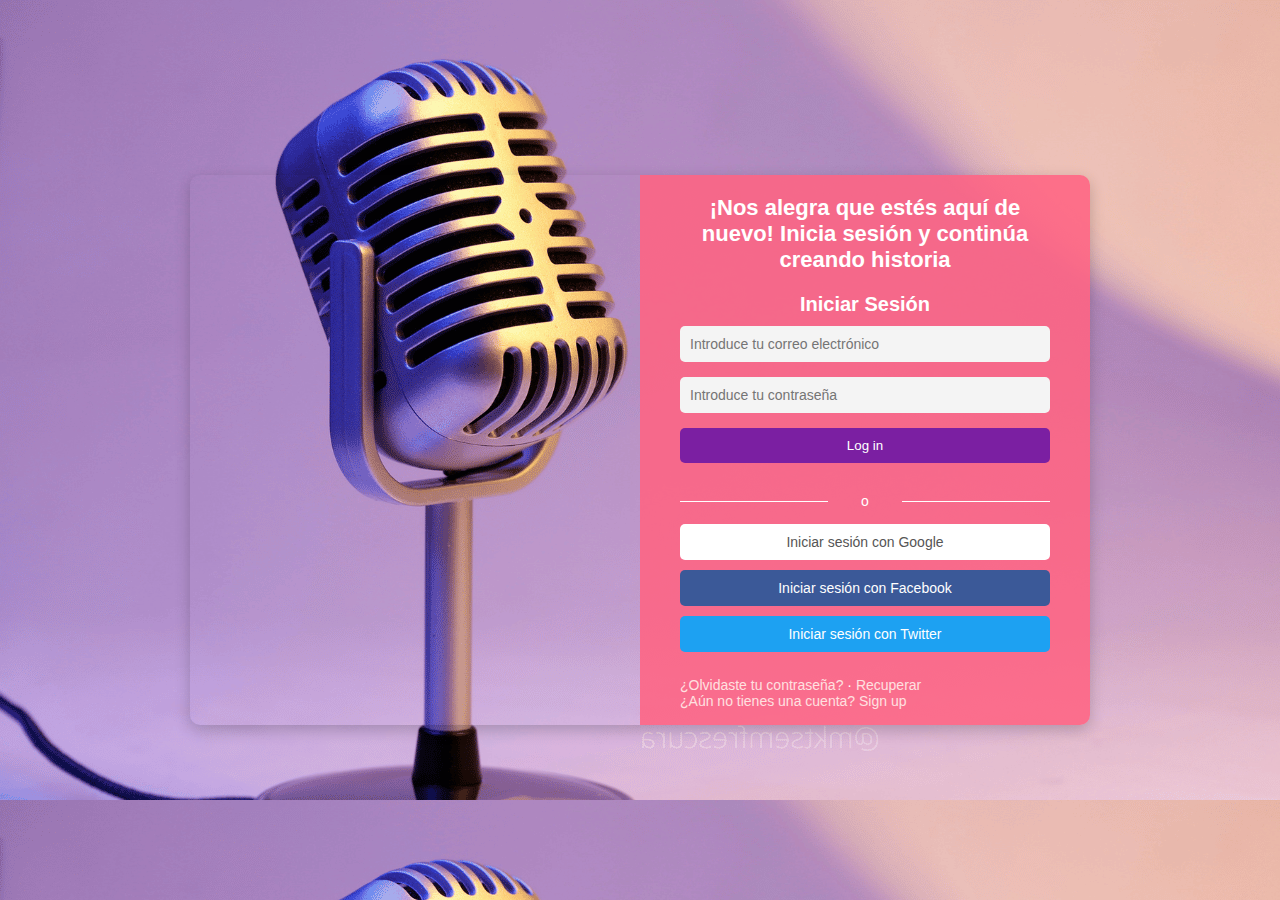
==== RadioClick/login.html @ 771921fb "5" ====
<!DOCTYPE html>
<html lang="es">
<head>
    <meta charset="UTF-8">
    <meta name="viewport" content="width=device-width, initial-scale=1.0">
    <title>Iniciar Sesión</title>
    <link rel="stylesheet" href="./css/login.css">
</head>
<body>
    <div class="container">
        <!-- Sección izquierda con la imagen del micrófono -->
        <div class="left">
            <img src="./img/flogin.png" alt="">
        </div>

        <!-- Sección derecha con el formulario de inicio de sesión -->
        <div class="right">
            <h2>¡Nos alegra que estés aquí de nuevo! Inicia sesión y continúa creando historia</h2>
            <form action="#">
                <h3>Iniciar Sesión</h3>
                <input type="email" placeholder="Introduce tu correo electrónico" required>
                <input type="password" placeholder="Introduce tu contraseña" required>
                <button type="submit">Log in</button>
                <div class="divider">o</div>
                <button class="social google">Iniciar sesión con Google</button>
                <button class="social facebook">Iniciar sesión con Facebook</button>
                <button class="social twitter">Iniciar sesión con Twitter</button>
            </form>
            <div class="links">
                <a href="#">¿Olvidaste tu contraseña?</a> ·
                <a href="#">Recuperar</a>
                <br>
                <a href="#">¿Aún no tienes una cuenta?</a> <a href="./singup.html">Sign up</a>
            </div>
        </div>
    </div>
</body>
</html>
---- RadioClick/css/login.css ----
* {
    margin: 0;
    padding: 0;
    box-sizing: border-box;
    font-family: Arial, sans-serif;
}

body {
    background-image: url(./flogin.png);
    display: flex;
    justify-content: center;
    align-items: center;
    height: 100vh;
}

.container {
    display: flex;
    width: 900px;
    height: 550px;
    box-shadow: 0 5px 15px rgba(0, 0, 0, 0.2);
    border-radius: 10px;
    overflow: hidden;
}

.left img {
    max-width: 100%;
    height: auto;
}

.right {
    flex: 1.5;
    background-color: #ff6382de;
    padding: 40px;
    color: white;
    margin-left: 450px;
    margin-top: -20px;
}

.right h2 {
    margin-bottom: 20px;
    font-size: 22px;
    font-weight: bold;
    text-align: center;
}

form {
    display: flex;
    flex-direction: column;
}

form h3 {
    text-align: center;
    margin-bottom: 10px;
    font-size: 20px;
}

input[type="email"], input[type="password"] {
    margin-bottom: 15px;
    padding: 10px;
    border: none;
    border-radius: 5px;
    background-color: #f4f4f4;
    font-size: 14px;
    color: #555;
}

button[type="submit"] {
    background-color: #7B1FA2;
    color: white;
    padding: 10px;
    border: none;
    border-radius: 5px;
    cursor: pointer;
    margin-bottom: 15px;
}

button[type="submit"]:hover {
    background-color: #6a1b9a;
}

.divider {
    text-align: center;
    margin: 15px 0;
    font-size: 14px;
    position: relative;
    color: white;
}

.divider::before, .divider::after {
    content: '';
    height: 1px;
    background-color: white;
    position: absolute;
    width: 40%;
    top: 50%;
}

.divider::before {
    left: 0;
}

.divider::after {
    right: 0;
}

.social {
    background-color: #f4f4f4;
    color: #555;
    padding: 10px;
    border: none;
    border-radius: 5px;
    cursor: pointer;
    margin-bottom: 10px;
    font-size: 14px;
    display: flex;
    justify-content: center;
    align-items: center;
}

.social:hover {
    background-color: #e0e0e0;
}

.social.google {
    background-color: white;
    color: #555;
}

.social.facebook {
    background-color: #3b5998;
    color: white;
}

.social.twitter {
    background-color: #1da1f2;
    color: white;
}

.links {
    margin-top: 15px;
    font-size: 14px;
}

.links a {
    color: #ffe0e0;
    text-decoration: none;
}

.links a:hover {
    text-decoration: underline;
}
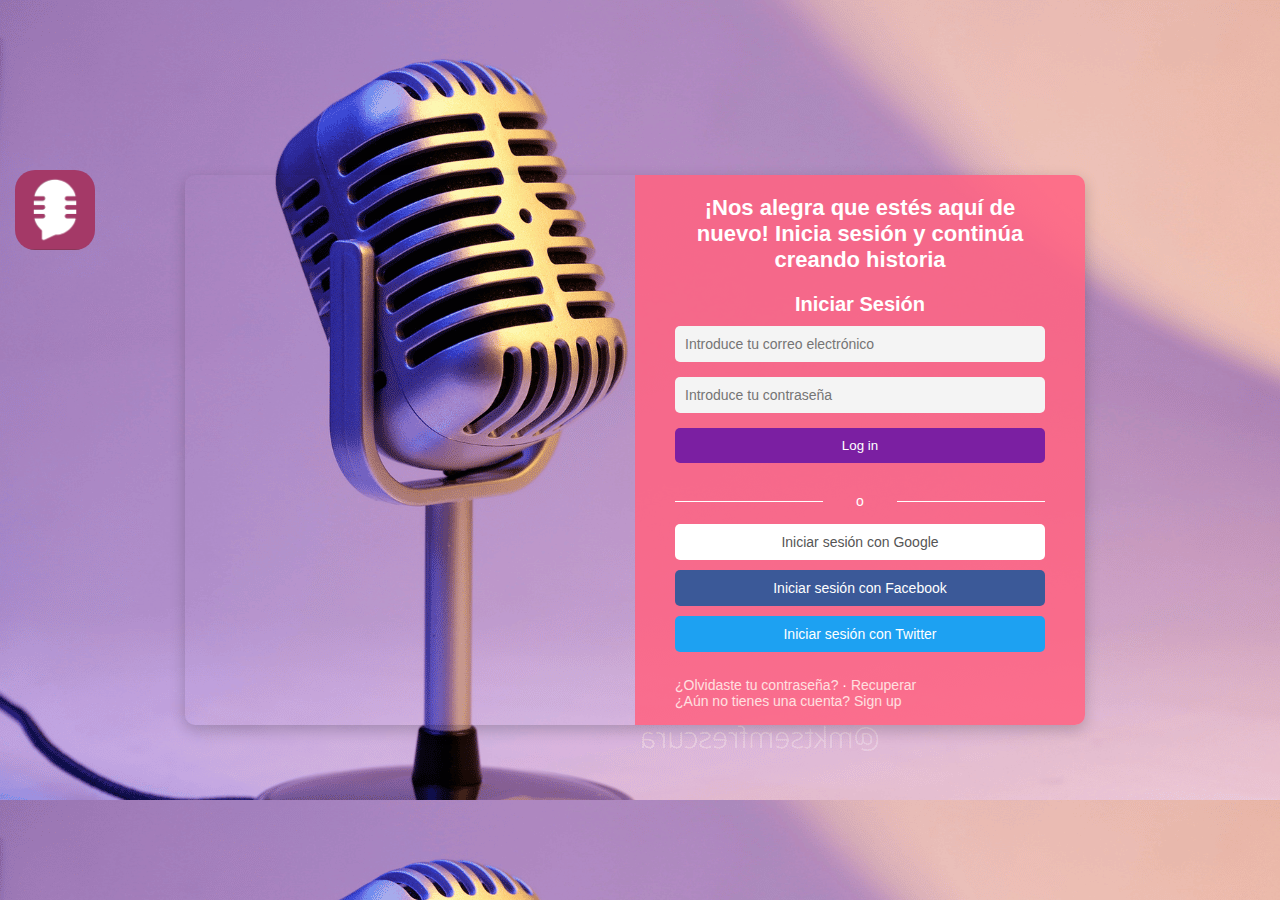
==== commit d1a7eed6: "6" ====
--- a/RadioClick/login.html
+++ b/RadioClick/login.html
@@ -7,6 +7,9 @@
     <link rel="stylesheet" href="./css/login.css">
 </head>
 <body>
+    <div class="logo-container">
+        <a href="./index.html"><img src="./img/logo.png" alt="Logo de RadioClick" class="logo-img"></a>
+    <div>
     <div class="container">
         <!-- Sección izquierda con la imagen del micrófono -->
         <div class="left">
--- a/RadioClick/css/login.css
+++ b/RadioClick/css/login.css
@@ -11,6 +11,21 @@
     justify-content: center;
     align-items: center;
     height: 100vh;
+}
+/*LOGO DE LA PAGINA */
+.logo-container {
+    display: flex;
+    width: 100%;
+    justify-content: flex-start; /* Mantiene el logo a la izquierda */
+}
+.logo-img {
+    width: 80px; /* Ajusta el tamaño del logo */
+    height: 80px;
+    margin-right: 90px;
+    margin-left: 15px;
+    margin-top: -5px;
+    border-radius: 20px;
+    
 }
 
 .container {
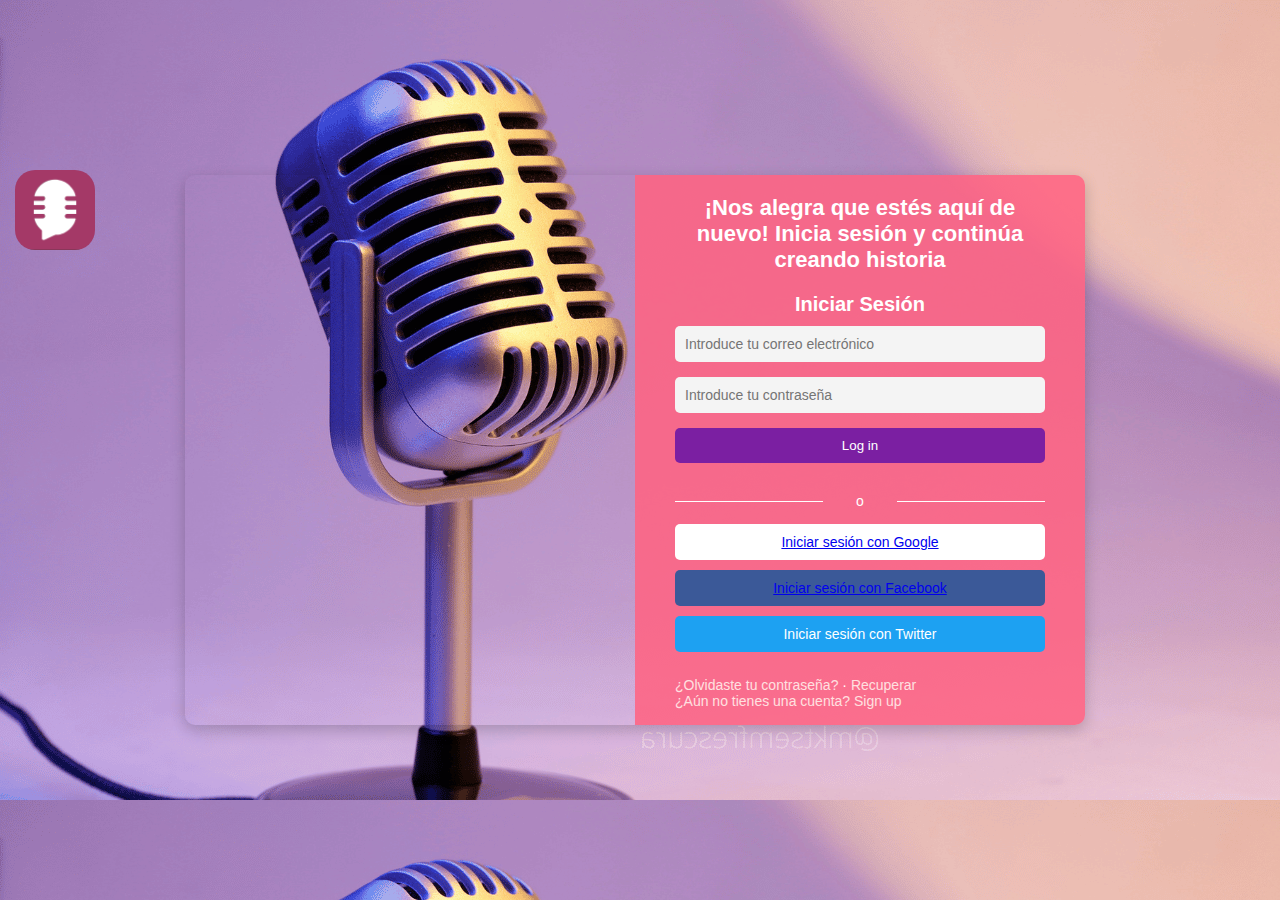
==== commit 5b0caab5: "7" ====
--- a/RadioClick/login.html
+++ b/RadioClick/login.html
@@ -5,6 +5,7 @@
     <meta name="viewport" content="width=device-width, initial-scale=1.0">
     <title>Iniciar Sesión</title>
     <link rel="stylesheet" href="./css/login.css">
+    <link rel="stylesheet" href="./css/mediaquerys.css">
 </head>
 <body>
     <div class="logo-container">
@@ -25,9 +26,9 @@
                 <input type="password" placeholder="Introduce tu contraseña" required>
                 <button type="submit">Log in</button>
                 <div class="divider">o</div>
-                <button class="social google">Iniciar sesión con Google</button>
-                <button class="social facebook">Iniciar sesión con Facebook</button>
-                <button class="social twitter">Iniciar sesión con Twitter</button>
+                <button class="social google"><a href="https://www.google.com/">Iniciar sesión con Google</a></button>
+                <button class="social facebook"><a href="https://www.facebook.com/">Iniciar sesión con Facebook</a></button>
+                <button class="social twitter"><a href="https://www.twitter.com/"></a>Iniciar sesión con Twitter</button>
             </form>
             <div class="links">
                 <a href="#">¿Olvidaste tu contraseña?</a> ·
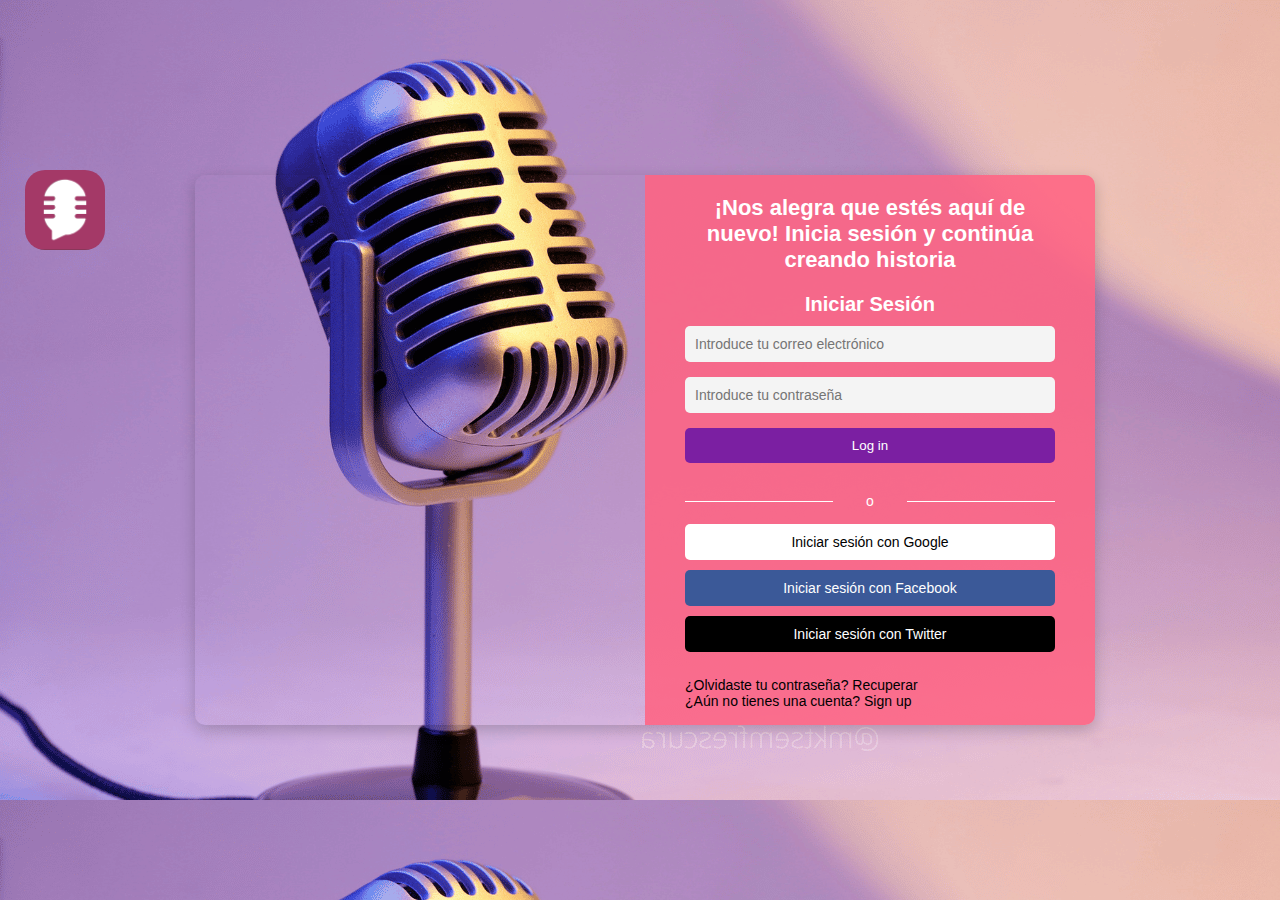
==== commit 541dffdf: "8" ====
--- a/RadioClick/login.html
+++ b/RadioClick/login.html
@@ -28,10 +28,10 @@
                 <div class="divider">o</div>
                 <button class="social google"><a href="https://www.google.com/">Iniciar sesión con Google</a></button>
                 <button class="social facebook"><a href="https://www.facebook.com/">Iniciar sesión con Facebook</a></button>
-                <button class="social twitter"><a href="https://www.twitter.com/"></a>Iniciar sesión con Twitter</button>
+                <button class="social twitter"><a href="https://www.twitter.com/">Iniciar sesión con Twitter</a></button>
             </form>
             <div class="links">
-                <a href="#">¿Olvidaste tu contraseña?</a> ·
+                <a href="#">¿Olvidaste tu contraseña?</a> 
                 <a href="#">Recuperar</a>
                 <br>
                 <a href="#">¿Aún no tienes una cuenta?</a> <a href="./singup.html">Sign up</a>
--- a/RadioClick/css/login.css
+++ b/RadioClick/css/login.css
@@ -138,16 +138,27 @@
 
 .social.google {
     background-color: white;
-    color: #555;
+    
+    
+}
+.social.google a{
+    text-decoration: none;
+    color: #000;
 }
 
 .social.facebook {
     background-color: #3b5998;
+}
+.social.facebook a{
+    text-decoration: none;
     color: white;
 }
 
 .social.twitter {
-    background-color: #1da1f2;
+    background-color: #000;
+}
+.social.twitter a{
+    text-decoration: none;
     color: white;
 }
 
@@ -157,7 +168,7 @@
 }
 
 .links a {
-    color: #ffe0e0;
+    color: #000;
     text-decoration: none;
 }
 
--- a/RadioClick/css/mediaquerys.css
+++ b/RadioClick/css/mediaquerys.css
@@ -0,0 +1,46 @@
+/* Estilos por defecto para pantallas grandes (computadoras de escritorio) */
+body {
+    font-size: 18px;
+    margin: 0;
+    padding: 0;
+}
+
+/* Para computadoras portátiles (laptops) */
+@media screen and (max-width: 1440px) {
+    body {
+        font-size: 17px;
+        padding: 10px;
+    }
+}
+
+/* Para tablets (modo horizontal y vertical) */
+@media screen and (max-width: 1024px) {
+    body {
+        font-size: 16px;
+        padding: 15px;
+    }
+}
+
+/* Para tablets más pequeñas y teléfonos grandes */
+@media screen and (max-width: 768px) {
+    body {
+        font-size: 15px;
+        padding: 10px;
+    }
+}
+
+/* Para teléfonos inteligentes (modo vertical) */
+@media screen and (max-width: 480px) {
+    body {
+        font-size: 14px;
+        padding: 5px;
+    }
+}
+
+/* Para teléfonos muy pequeños (menos de 320px de ancho) */
+@media screen and (max-width: 320px) {
+    body {
+        font-size: 12px;
+        padding: 2px;
+    }
+}
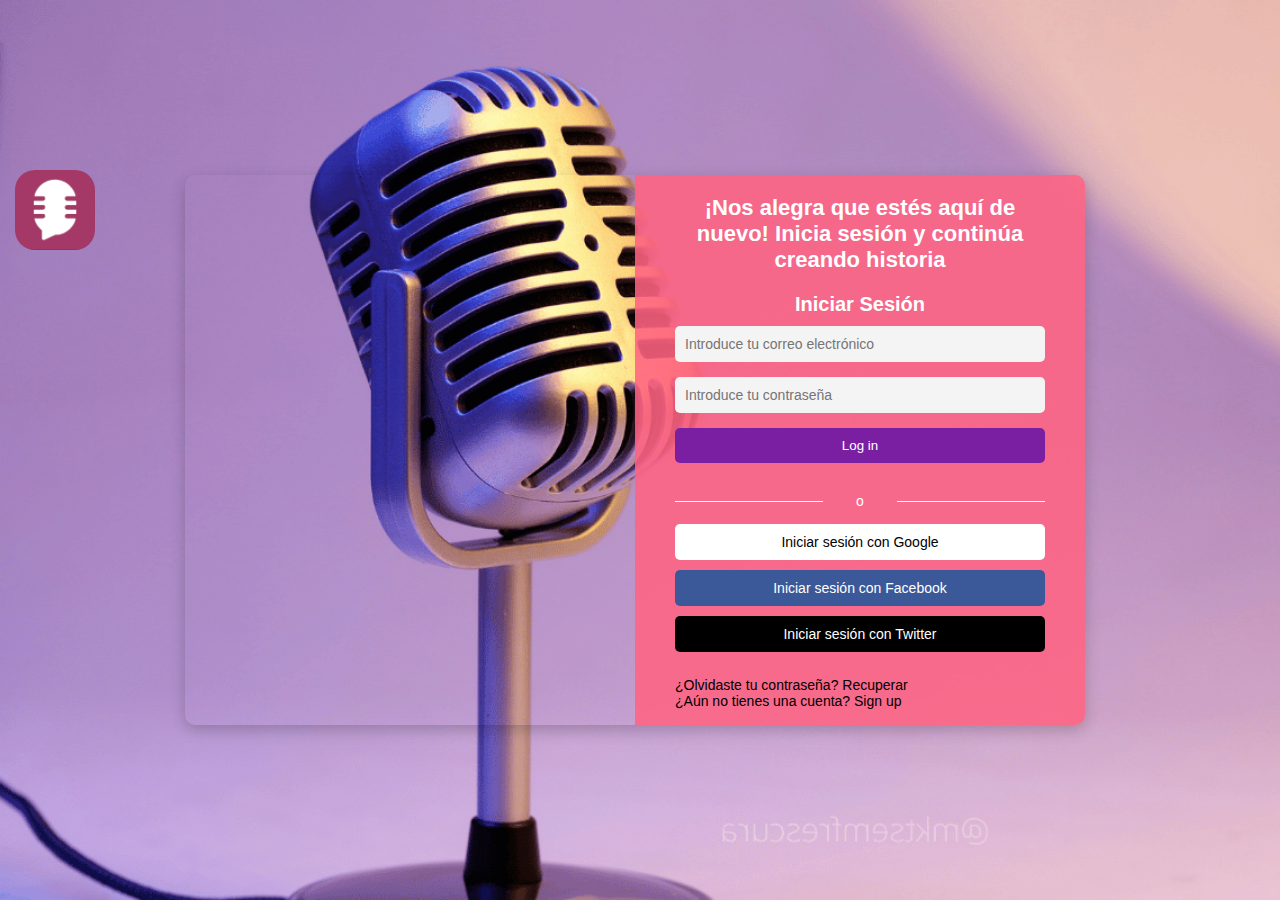
==== commit b5a85fed: "9" ====
--- a/RadioClick/login.html
+++ b/RadioClick/login.html
@@ -5,7 +5,7 @@
     <meta name="viewport" content="width=device-width, initial-scale=1.0">
     <title>Iniciar Sesión</title>
     <link rel="stylesheet" href="./css/login.css">
-    <link rel="stylesheet" href="./css/mediaquerys.css">
+    
 </head>
 <body>
     <div class="logo-container">
--- a/RadioClick/css/login.css
+++ b/RadioClick/css/login.css
@@ -11,6 +11,8 @@
     justify-content: center;
     align-items: center;
     height: 100vh;
+    background-size: cover;
+    background-repeat: no-repeat;
 }
 /*LOGO DE LA PAGINA */
 .logo-container {
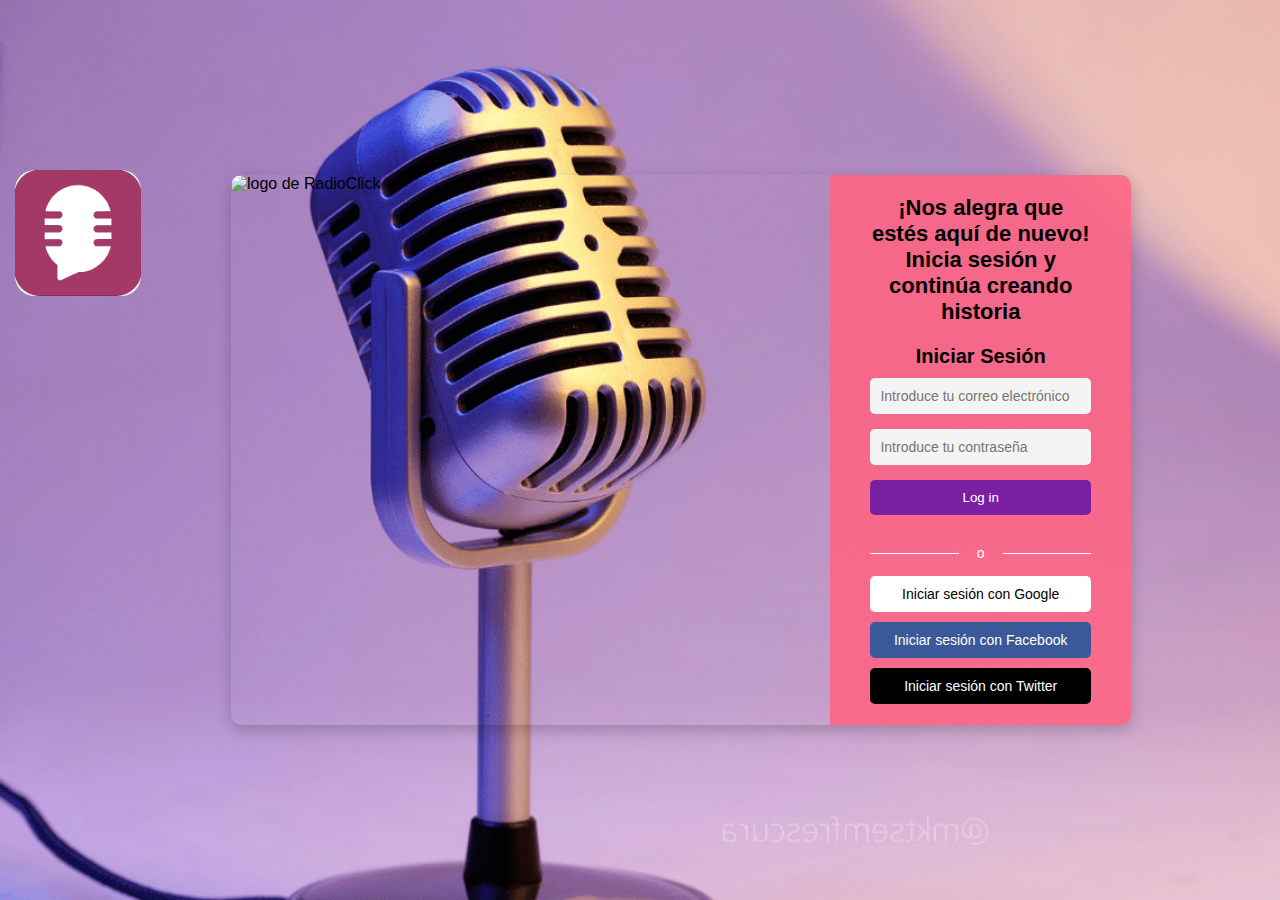
==== commit c7681376: "16" ====
--- a/RadioClick/login.html
+++ b/RadioClick/login.html
@@ -9,12 +9,12 @@
 </head>
 <body>
     <div class="logo-container">
-        <a href="./index.html"><img src="./img/logo.png" alt="Logo de RadioClick" class="logo-img"></a>
+        <a href="./index.html"><img src="./img/logo.webp" alt="Logo de RadioClick" class="logo-img"></a>
     <div>
     <div class="container">
         <!-- Sección izquierda con la imagen del micrófono -->
         <div class="left">
-            <img src="./img/flogin.png" alt="">
+            <img src="./img/flogin.png" alt="logo de RadioClick">
         </div>
 
         <!-- Sección derecha con el formulario de inicio de sesión -->
@@ -26,15 +26,15 @@
                 <input type="password" placeholder="Introduce tu contraseña" required>
                 <button type="submit">Log in</button>
                 <div class="divider">o</div>
-                <button class="social google"><a href="https://www.google.com/">Iniciar sesión con Google</a></button>
-                <button class="social facebook"><a href="https://www.facebook.com/">Iniciar sesión con Facebook</a></button>
-                <button class="social twitter"><a href="https://www.twitter.com/">Iniciar sesión con Twitter</a></button>
+                <button class="social google"><a href="https://www.google.com/" aria-label="Iniciar con google">Iniciar sesión con Google</a></button>
+                <button class="social facebook"><a href="https://www.facebook.com/" aria-label="Iniciar con facebook">Iniciar sesión con Facebook</a></button>
+                <button class="social twitter"><a href="https://www.twitter.com/" aria-label="Iniciar con twitter">Iniciar sesión con Twitter</a></button>
             </form>
             <div class="links">
                 <a href="#">¿Olvidaste tu contraseña?</a> 
                 <a href="#">Recuperar</a>
                 <br>
-                <a href="#">¿Aún no tienes una cuenta?</a> <a href="./singup.html">Sign up</a>
+                <a href="#">¿Aún no tienes una cuenta?</a> <a href="./singup.html" aria-label="Crear una cuenta">Sign up</a>
             </div>
         </div>
     </div>
--- a/RadioClick/css/login.css
+++ b/RadioClick/css/login.css
@@ -6,7 +6,7 @@
 }
 
 body {
-    background-image: url(./flogin.png);
+    background-image: url(./flogin.webp);
     display: flex;
     justify-content: center;
     align-items: center;
@@ -21,8 +21,8 @@
     justify-content: flex-start; /* Mantiene el logo a la izquierda */
 }
 .logo-img {
-    width: 80px; /* Ajusta el tamaño del logo */
-    height: 80px;
+    width: 14vh; /* Ajusta el tamaño del logo */
+    height: 14vh;
     margin-right: 90px;
     margin-left: 15px;
     margin-top: -5px;
@@ -48,7 +48,7 @@
     flex: 1.5;
     background-color: #ff6382de;
     padding: 40px;
-    color: white;
+    color: #000;
     margin-left: 450px;
     margin-top: -20px;
 }
